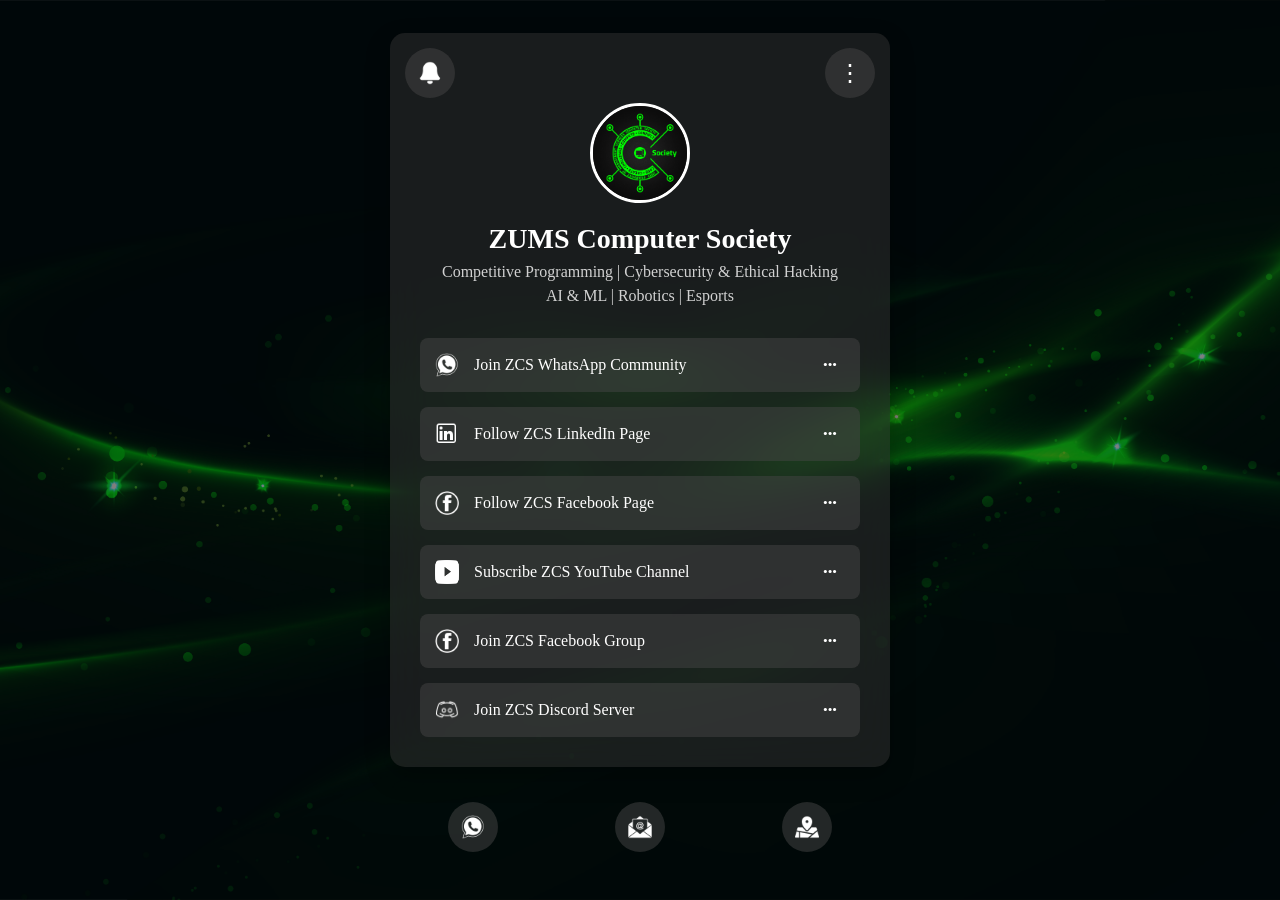
==== index.html @ 22d755b5 "Add files via upload" ====
<!DOCTYPE html>
<html lang="en">

<head>
    <meta charset="UTF-8">
    <meta name="viewport" content="width=device-width, initial-scale=1.0">

    <title>ZCS All Links</title> <!--Webpage name-->
    <link rel="stylesheet" href="style.css">
    <script src="script.js"></script>
    <link rel="shortcut icon" href="zcs.png" type="image/x-icon"> <!--Webpage icon-->
</head>


<body>
    <div class="overlay"></div>
    
    <div class="profile-card">

         <div class="notification-icon">
        <button class="action-btn" onclick="openNotification()">
            <img src="Icons/notification.png" alt="Notification">
        </button>
        </div>
        
        <div class="menu-icon">
            <button class="action-btn" onclick="openShareInterface(event, 'https:your-default-link.com')">
                &#x22EE;
            </button>
        </div>


        <img src="zcs.png" alt="Profile Picture" class="profile-image"> <!--profice picture-->



        <div class="profile-header">
            <h1>ZUMS Computer Society</h1>
            <p>Competitive Programming | Cybersecurity & Ethical Hacking<br>AI & ML | Robotics | Esports</p>
        </div>
        
        <div class="social-links">
            <div class="social-link">
                <img src="Icons/whatsapp.png" alt="WhatsApp"> <!--Link6 icon-->
                <a href="https://chat.whatsapp.com/GAfTXdlzD4VHhROptoleHl" target="_blank">Join ZCS WhatsApp Community</a> <!--Link6 link-->
                <button class="share-btn" onclick="openShareInterface(event)">•••</button>
            </div>

            <div class="social-link">
                <img src="Icons/linkedin.png" alt="LinkedIn"> <!--Link5 icon-->
                <a href="https://www.linkedin.com/company/zums-computer-society" target="_blank">Follow ZCS LinkedIn Page</a> <!--Link5 link-->
                <button class="share-btn" onclick="openShareInterface(event)">•••</button>
            </div>

            <div class="social-link">
                <img src="Icons/facebook.png" alt="Facebook"> <!--Link3 icon-->
                <a href="https://www.facebook.com/zumscomputersociety" target="_blank">Follow ZCS Facebook Page</a> <!--Link3 link-->
                <button class="share-btn" onclick="openShareInterface(event)">•••</button>
            </div>

            <div class="social-link">
                <img src="Icons/youtube.png" alt="Youtube"> <!--Link1 icon-->
                <a href="https://www.youtube.com/@ZUMSComputerSociety" target="_blank">Subscribe ZCS YouTube Channel</a> <!--Link1 link-->
                <button class="share-btn" onclick="openShareInterface(event)">•••</button>
            </div>
            
            <div class="social-link">
                <img src="Icons/facebook.png" alt="Facebook"> <!--Link2 icon-->
                <a href="https://www.facebook.com/groups/zumscomputersociety" target="_blank">Join ZCS Facebook Group</a> <!--Link2 link-->
                <button class="share-btn" onclick="openShareInterface(event)">•••</button>
            </div>
            
            <div class="social-link">
                <img src="Icons/discord.png" alt="Discord"> <!--Link4 icon-->
                <a href="https://discord.gg/pnzGXpyzsV" target="_blank">Join ZCS Discord Server</a> <!--Link4 link-->
                <button class="share-btn" onclick="openShareInterface(event)">•••</button>
            </div>
            

        </div>
    </div>
    
    <div class="action-buttons">

        <!--<button class="action-btn" onclick="makeCall()">
            <img src="Icons/dial.png" alt="Call">
        </button>-->

        <a href="https://chat.whatsapp.com/IvfzEVTBe1vDsaREfUFv4x" target="_blank">
            <button class="action-btn">
                <img src="Icons/whatsapp.png" alt="WhatsApp">
            </button>
        </a>
        
        <a href="https://mail.google.com/mail/?view=cm&fs=1&to=zumscomputersociety@gmail.com" target="_blank">
        <button class="action-btn">
            <img src="Icons/email.png" alt="Email">
        </button>
        </a>

        <a href="https://maps.app.goo.gl/S2vYQKAiG2MeyhKP6" target="_blank">
        <button class="action-btn">
            <img src="Icons/map.png" alt="Location">
        </button>
        </a>

    </div>
    
    <div class="share-overlay" id="shareOverlay"></div>
    
    <div class="share-interface" id="shareInterface">
        <div class="share-header">
            <h3>Share link</h3>
            <button class="close-btn" onclick="closeShareInterface()">⤫</button>
        </div>
        <div class="share-options">
            <div class="share-option" onclick="shareOnPlatform('facebook')">
                <img src="Icons/facebook(1).png" alt="Facebook">
                <span>Facebook</span>
            </div>
            <div class="share-option" onclick="shareOnPlatform('whatsapp')">
                <img src="Icons/whatsapp.png" alt="WhatsApp">
                <span>WhatsApp</span>
            </div>
            <div class="share-option" onclick="shareOnPlatform('linkedin')">
                <img src="Icons/linkedin(1).png" alt="LinkedIn">
                <span>LinkedIn</span>
            </div>
            <!--<div class="share-option" onclick="shareOnPlatform('messenger')">
                <img src="Icons/messenger.png" alt="Messenger">
                <span>Messenger</span>
            </div> -->
        </div>
        <div class="copy-link">
            <input type="text" id="linkToCopy" value="https://chat.whatsapp.com/GAfTXdlzD4VHhROptoleHl" readonly> <!--Main Link-->
            <button onclick="copyLink()">Copy link</button>
        </div>
    </div>
    
    <div class="notification-terminal" id="notificationTerminal">
        <p>$://Notification part is under construction.../&#128679</p>
    </div>
    
</body>
</html>
---- style.css ----
* {
  margin: 0;
  padding: 0;
  box-sizing: border-box;
  font-family: Klavika;
}

body {
  background: url('bg2.jpg') no-repeat center center fixed;
  background-attachment: scroll;
  background-size: cover;
  color: white;
  min-height: 100vh;
  display: flex;
  flex-direction: column;
  align-items: center;
  justify-content: center;
  position: relative;
}

.overlay {
  position: absolute;
  top: 0;
  left: 0;
  width: 100%;
  height: 100%;
  background-color: rgba(0, 0, 0, 0.5);
  z-index: -1;
}

.profile-card {
  width: 90%;
  max-width: 500px;
  background: rgba(50, 50, 50, 0.5);
  backdrop-filter: blur(20px);
  border-radius: 15px;
  padding: 30px;
  box-shadow: 0 10px 25px rgba(0, 0, 0, 0.3);
  margin-bottom: 20px;
}

.profile-card {
  position: relative;
  /* Required for positioning notification icon */
  /* ...existing styles */
}

.notification-icon {
  position: absolute;
  top: 15px;
  left: 15px;
}

.menu-icon a {
  text-decoration: none;
}

.menu-icon {
  position: absolute;
  top: 15px;
  right: 15px;
}

.menu-icon .action-btn {
  color: #fff;
  font-size: 24px;
  line-height: 1;
  padding: 0;
}

.profile-image {
  display: block;
  margin: 40px auto 20px auto;
  /* Top margin gives space below icon */
  width: 100px;
  height: 100px;
  border-radius: 50%;
  object-fit: cover;
  border: 3px solid #fff;
}


.profile-header {
  text-align: center;
  margin-bottom: 30px;
}

.profile-header h1 {
  font-size: 28px;
  margin-bottom: 5px;
}

.profile-header p {
  font-size: 16px;
  opacity: 0.8;
  line-height: 1.5;
}

.social-links {
  display: flex;
  flex-direction: column;
  gap: 15px;
}

.social-link {
  display: flex;
  align-items: center;
  background: rgba(70, 70, 70, 0.5);
  padding: 12px 15px;
  border-radius: 8px;
  transition: all 0.3s ease;
  position: relative;
}

.social-link:hover {
  background: rgba(90, 90, 90, 0.7);
}

.social-link img {
  width: 24px;
  height: 24px;
  margin-right: 15px;
}

.social-link a {
  flex: 1;
  color: white;
  text-decoration: none;
  font-size: 16px;
}

.share-btn {
  background: none;
  border: none;
  color: white;
  cursor: pointer;
  padding: 5px;
  border-radius: 50%;
  width: 30px;
  height: 30px;
  display: flex;
  align-items: center;
  justify-content: center;
}

.share-btn:hover {
  background: rgba(255, 255, 255, 0.1);
}

.share-interface {
  position: absolute;
  top: 50%;
  left: 50%;
  transform: translate(-50%, -50%);
  background: rgba(40, 40, 40, 0.95);
  padding: 20px;
  border-radius: 10px;
  width: 90%;
  max-width: 300px;
  z-index: 100;
  display: none;
}

.share-overlay {
  position: fixed;
  top: 0;
  left: 0;
  width: 100%;
  height: 100%;
  background: rgba(0, 0, 0, 0.7);
  z-index: 99;
  display: none;
}

.share-header {
  display: flex;
  justify-content: space-between;
  align-items: center;
  margin-bottom: 15px;
}

.share-header h3 {
  font-size: 18px;
}

.close-btn {
  background: none;
  border: none;
  color: white;
  font-size: 20px;
  cursor: pointer;
}

.share-options {
  display: flex;
  flex-wrap: wrap;
  gap: 15px;
  justify-content: center;
  margin-bottom: 20px;
}

.share-option {
  display: flex;
  flex-direction: column;
  align-items: center;
  cursor: pointer;
}

.share-option img {
  width: 40px;
  height: 40px;
  margin-bottom: 5px;
}

.share-option span {
  font-size: 12px;
}

.copy-link {
  display: flex;
  margin-top: 15px;
}

.copy-link input {
  flex: 1;
  padding: 8px;
  border: none;
  border-radius: 5px 0 0 5px;
  background: rgba(255, 255, 255, 0.1);
  color: white;
}

.copy-link button {
  padding: 8px 15px;
  background: #4CAF50;
  color: white;
  border: none;
  border-radius: 0 5px 5px 0;
  cursor: pointer;
}

.notification-terminal {
  position: fixed;
  bottom: 80px;
  right: 20px;
  background: rgba(40, 40, 40, 0.95);
  padding: 15px;
  border-radius: 10px;
  width: 90%;
  max-width: 300px;
  display: none;
  z-index: 101;
}

.notification-terminal p {
  font-family: monospace;
  font-size: 14px;
}

.action-buttons {
  display: flex;
  justify-content: space-around;
  width: 90%;
  max-width: 500px;
  padding: 15px 0;
}

.action-btn {
  background: rgba(70, 70, 70, 0.5);
  border: none;
  border-radius: 50%;
  width: 50px;
  height: 50px;
  display: flex;
  align-items: center;
  justify-content: center;
  cursor: pointer;
  transition: all 0.3s ease;
}

.action-btn:hover {
  background: rgba(90, 90, 90, 0.7);
}

.action-btn img {
  width: 24px;
  height: 24px;
}

@media (max-width: 480px) {
  .profile-card {
    padding: 20px;
  }

  .profile-header h1 {
    font-size: 24px;
  }

  .profile-header p {
    font-size: 14px;
  }
}
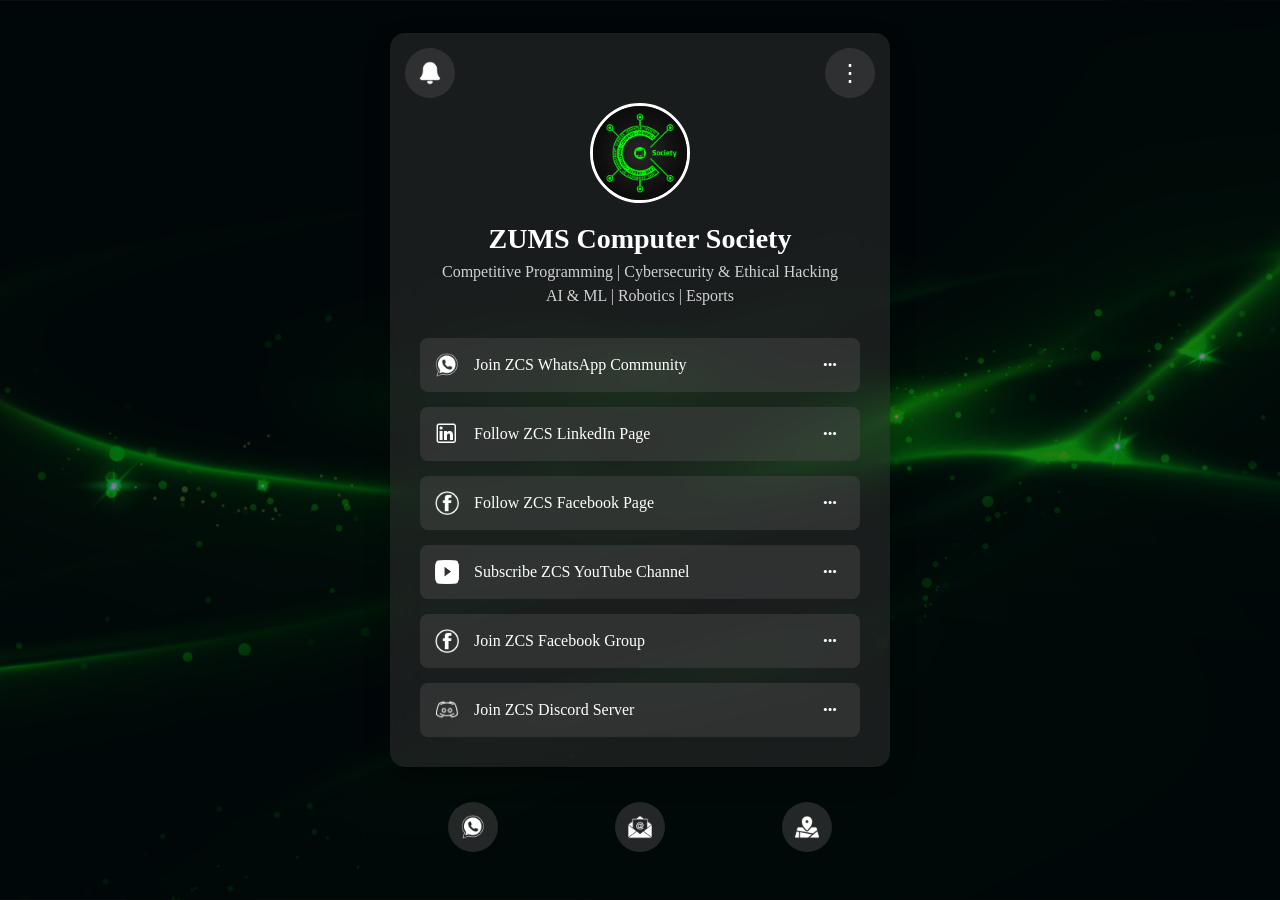
==== commit 48bfe9ea: "Add files via upload" ====
--- a/index.html
+++ b/index.html
@@ -8,7 +8,7 @@
     <title>ZCS All Links</title> <!--Webpage name-->
     <link rel="stylesheet" href="style.css">
     <script src="script.js"></script>
-    <link rel="shortcut icon" href="zcs.png" type="image/x-icon"> <!--Webpage icon-->
+    <link rel="shortcut icon" href="zcs.jpg" type="image/x-icon"> <!--Webpage icon-->
 </head>
 
 
@@ -30,7 +30,7 @@
         </div>
 
 
-        <img src="zcs.png" alt="Profile Picture" class="profile-image"> <!--profice picture-->
+        <img src="zcs.jpg" alt="Profile Picture" class="profile-image"> <!--profice picture-->
 
 
 
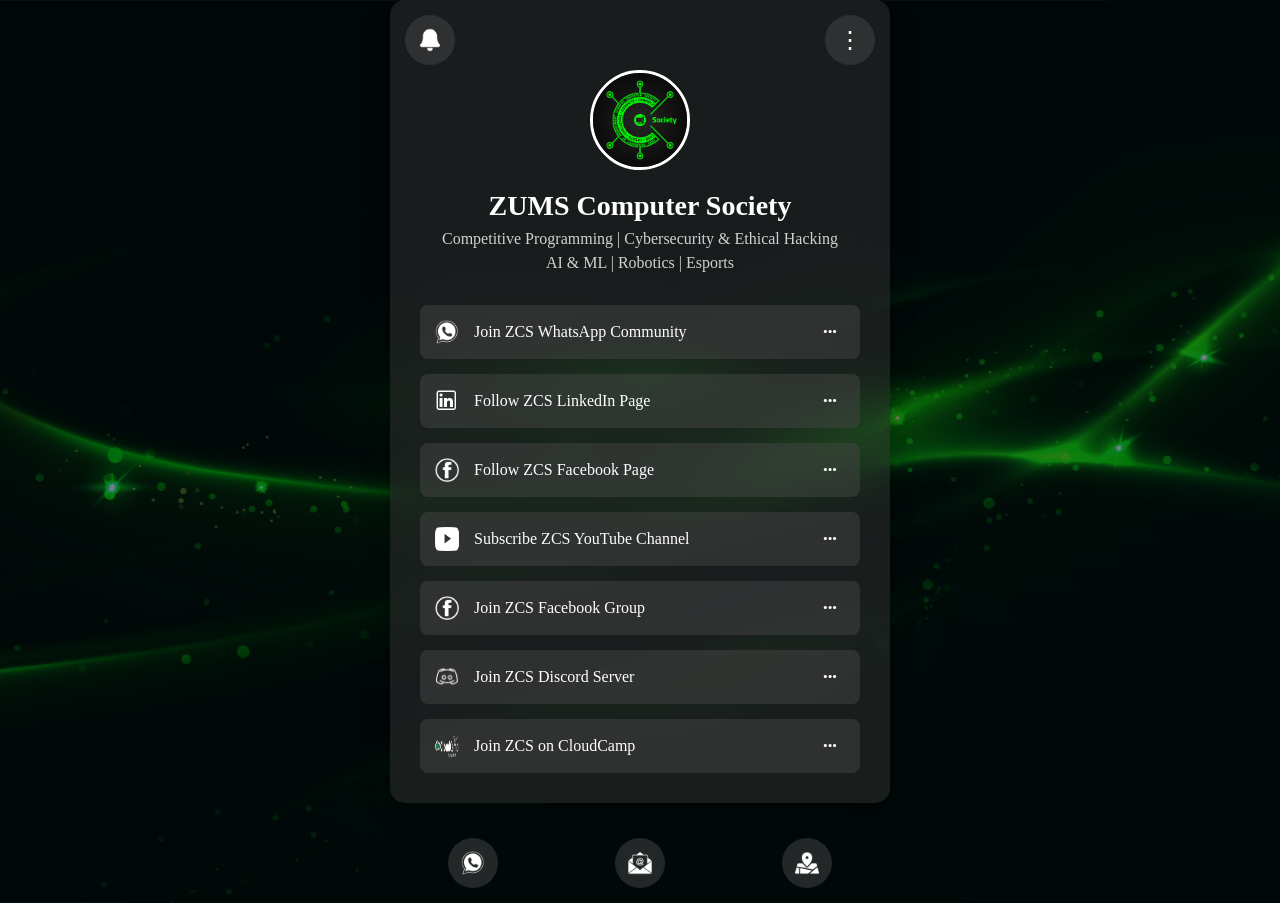
==== commit 651ecb5e: "Update index.html" ====
--- a/index.html
+++ b/index.html
@@ -8,7 +8,7 @@
     <title>ZCS All Links</title> <!--Webpage name-->
     <link rel="stylesheet" href="style.css">
     <script src="script.js"></script>
-    <link rel="shortcut icon" href="zcs.jpg" type="image/x-icon"> <!--Webpage icon-->
+    <link rel="shortcut icon" href="zcs.png" type="image/x-icon"> <!--Webpage icon-->
 </head>
 
 
@@ -73,6 +73,12 @@
             <div class="social-link">
                 <img src="Icons/discord.png" alt="Discord"> <!--Link4 icon-->
                 <a href="https://discord.gg/pnzGXpyzsV" target="_blank">Join ZCS Discord Server</a> <!--Link4 link-->
+                <button class="share-btn" onclick="openShareInterface(event)">•••</button>
+            </div>
+
+             <div class="social-link">
+                <img src="Icons/cloudcamp.png" alt="Cloudcamp"> <!--Link4 icon-->
+                <a href="https://cloudcampbd.com/clubs/zums-computer-society" target="_blank">Join ZCS on CloudCamp</a> <!--Link4 link-->
                 <button class="share-btn" onclick="openShareInterface(event)">•••</button>
             </div>
             
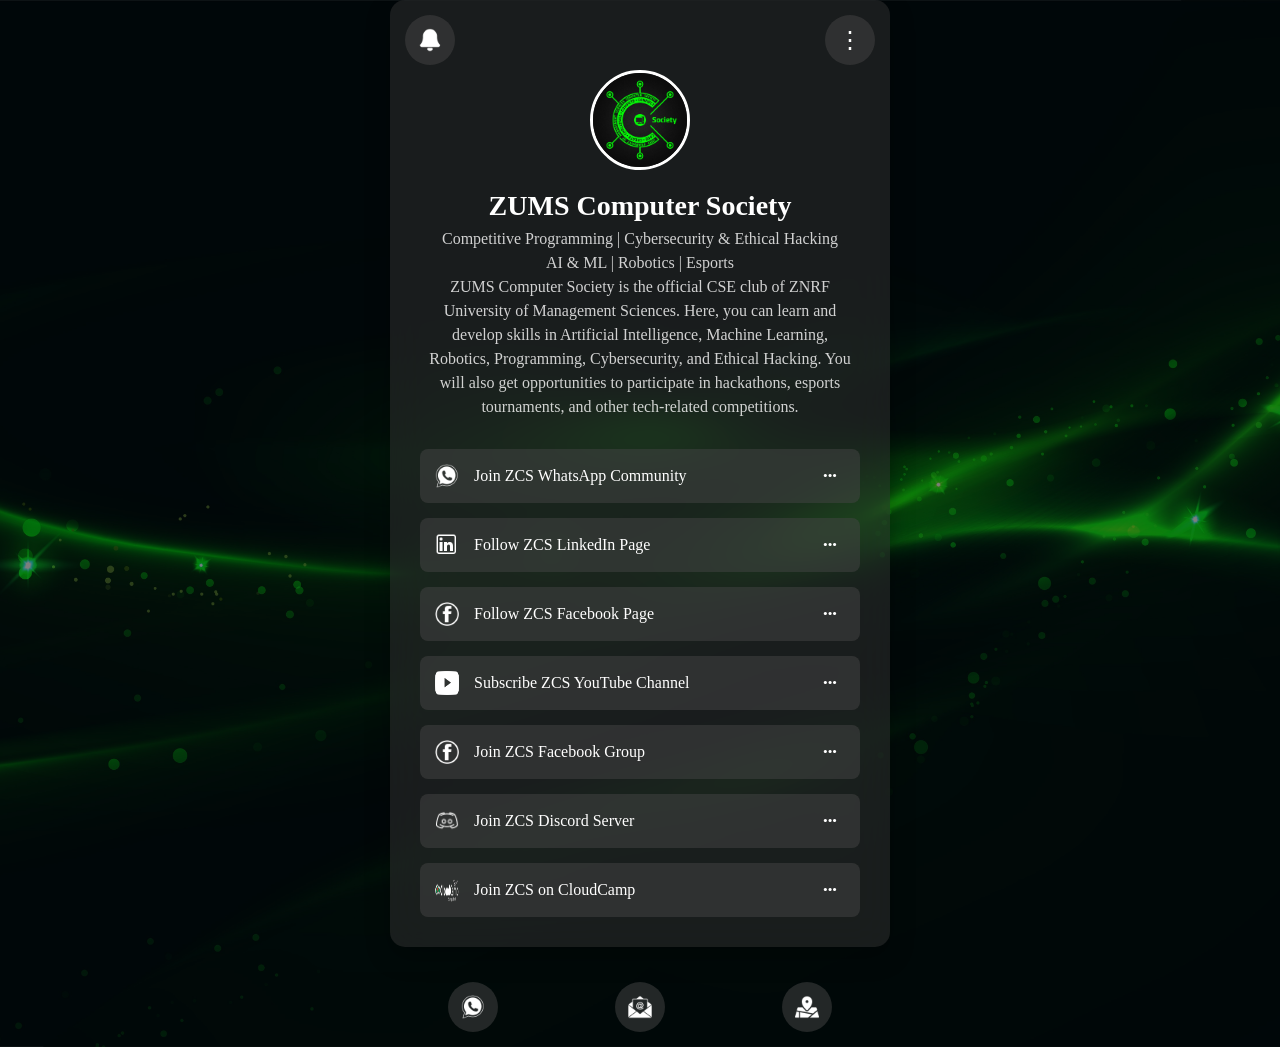
==== commit 1859b7f6: "Add files via upload" ====
--- a/index.html
+++ b/index.html
@@ -36,7 +36,9 @@
 
         <div class="profile-header">
             <h1>ZUMS Computer Society</h1>
-            <p>Competitive Programming | Cybersecurity & Ethical Hacking<br>AI & ML | Robotics | Esports</p>
+
+            <p class="wing-info">Competitive Programming | Cybersecurity & Ethical Hacking<br>AI & ML | Robotics | Esports</p>
+            <p class="bio">ZUMS Computer Society is the official CSE club of ZNRF University of Management Sciences. Here, you can learn and develop skills in Artificial Intelligence, Machine Learning, Robotics, Programming, Cybersecurity, and Ethical Hacking. You will also get opportunities to participate in hackathons, esports tournaments, and other tech-related competitions.</p>
         </div>
         
         <div class="social-links">
